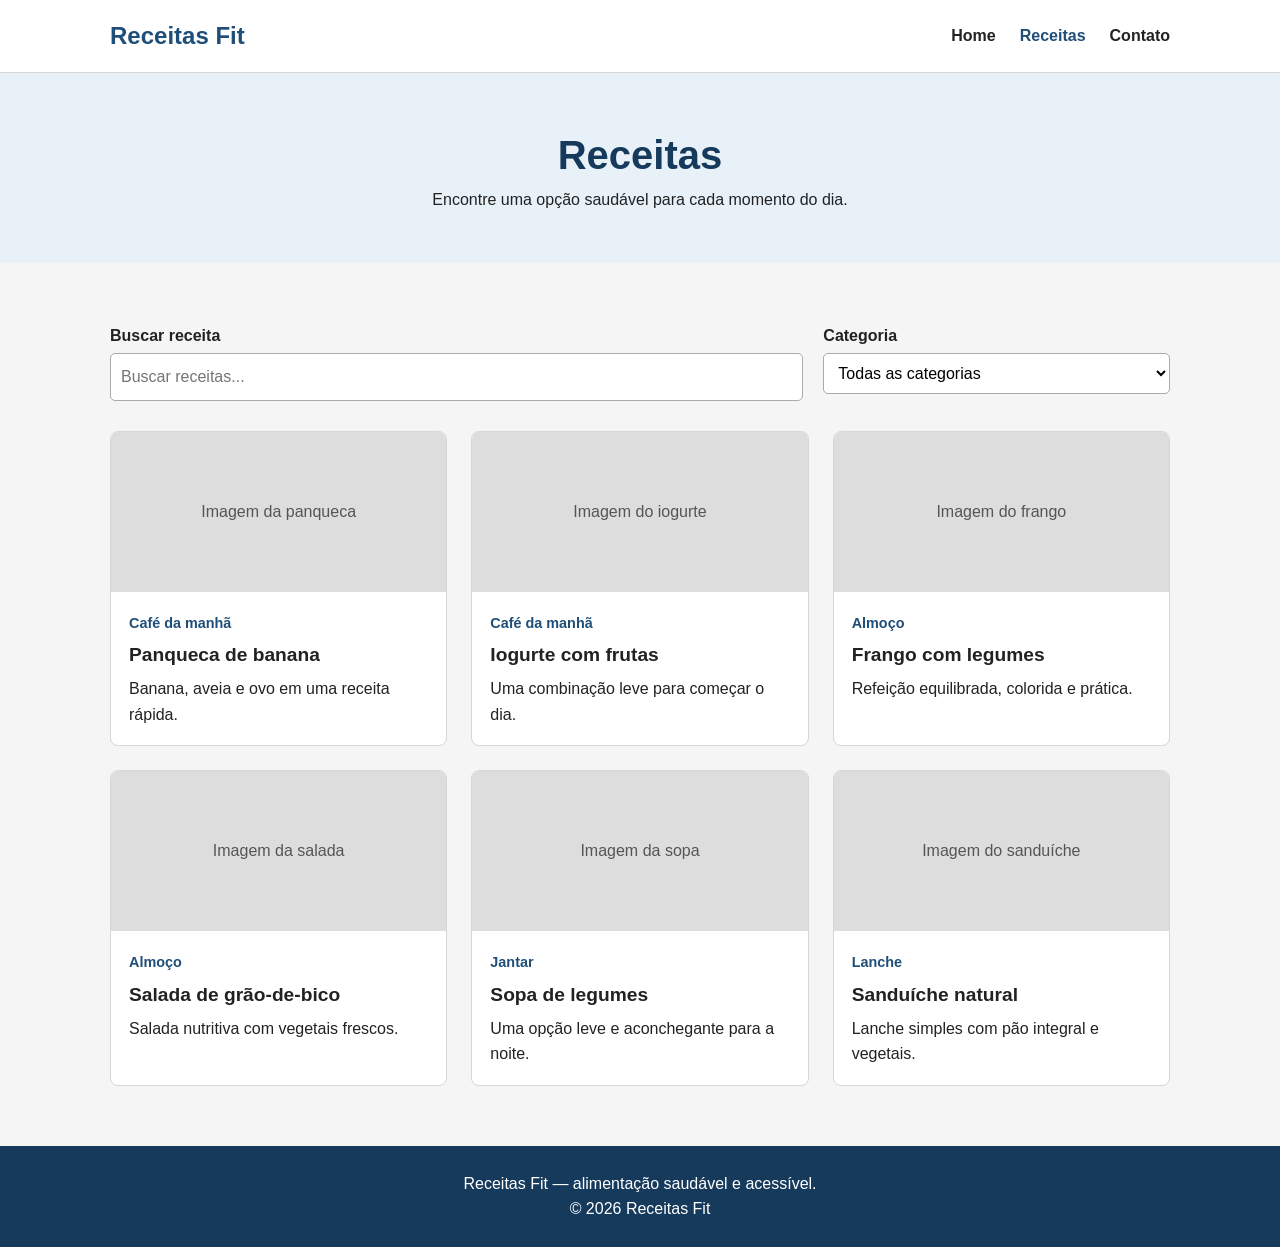
==== receitas.html @ 0b285d78 "Cria projeto completo Receitas Fit" ====
<!DOCTYPE html>
<html lang="pt-BR">
<head>
  <meta charset="UTF-8">
  <meta name="viewport" content="width=device-width, initial-scale=1.0">
  <title>Receitas Fit | Receitas</title>
  <link rel="stylesheet" href="css/style.css">
</head>
<body>
  <header class="cabecalho">
    <div class="container barra">
      <a class="logo" href="index.html">Receitas Fit</a>
      <nav aria-label="Navegação principal">
        <ul class="menu">
          <li><a href="index.html">Home</a></li>
          <li><a class="ativo" href="receitas.html">Receitas</a></li>
          <li><a href="contato.html">Contato</a></li>
        </ul>
      </nav>
    </div>
  </header>

  <main>
    <section class="titulo-pagina">
      <div class="container">
        <h1>Receitas</h1>
        <p>Encontre uma opção saudável para cada momento do dia.</p>
      </div>
    </section>

    <section class="secao container">
      <div class="filtros">
        <div>
          <label for="busca">Buscar receita</label>
          <input id="busca" type="search" placeholder="Buscar receitas...">
        </div>
        <div>
          <label for="categoria">Categoria</label>
          <select id="categoria">
            <option value="todas">Todas as categorias</option>
            <option value="cafe">Café da manhã</option>
            <option value="almoco">Almoço</option>
            <option value="jantar">Jantar</option>
            <option value="lanche">Lanches</option>
          </select>
        </div>
      </div>

      <p id="sem-resultados" class="aviso oculto">Nenhuma receita encontrada.</p>

      <div id="lista-receitas" class="grade receitas">
        <article class="card receita" data-nome="Panqueca de banana" data-categoria="cafe">
          <div class="imagem-placeholder">Imagem da panqueca</div>
          <div class="card-conteudo"><span>Café da manhã</span><h2>Panqueca de banana</h2><p>Banana, aveia e ovo em uma receita rápida.</p></div>
        </article>
        <article class="card receita" data-nome="Iogurte com frutas" data-categoria="cafe">
          <div class="imagem-placeholder">Imagem do iogurte</div>
          <div class="card-conteudo"><span>Café da manhã</span><h2>Iogurte com frutas</h2><p>Uma combinação leve para começar o dia.</p></div>
        </article>
        <article class="card receita" data-nome="Frango com legumes" data-categoria="almoco">
          <div class="imagem-placeholder">Imagem do frango</div>
          <div class="card-conteudo"><span>Almoço</span><h2>Frango com legumes</h2><p>Refeição equilibrada, colorida e prática.</p></div>
        </article>
        <article class="card receita" data-nome="Salada de grao de bico" data-categoria="almoco">
          <div class="imagem-placeholder">Imagem da salada</div>
          <div class="card-conteudo"><span>Almoço</span><h2>Salada de grão-de-bico</h2><p>Salada nutritiva com vegetais frescos.</p></div>
        </article>
        <article class="card receita" data-nome="Sopa de legumes" data-categoria="jantar">
          <div class="imagem-placeholder">Imagem da sopa</div>
          <div class="card-conteudo"><span>Jantar</span><h2>Sopa de legumes</h2><p>Uma opção leve e aconchegante para a noite.</p></div>
        </article>
        <article class="card receita" data-nome="Sanduiche natural" data-categoria="lanche">
          <div class="imagem-placeholder">Imagem do sanduíche</div>
          <div class="card-conteudo"><span>Lanche</span><h2>Sanduíche natural</h2><p>Lanche simples com pão integral e vegetais.</p></div>
        </article>
      </div>
    </section>
  </main>

  <footer class="rodape">
    <div class="container">
      <p>Receitas Fit — alimentação saudável e acessível.</p>
      <p>&copy; 2026 Receitas Fit</p>
    </div>
  </footer>
  <script src="js/script.js"></script>
</body>
</html>
---- css/style.css ----
:root {
  --azul: #1f4e79;
  --azul-escuro: #163a5c;
  --azul-claro: #e8f1f8;
  --branco: #ffffff;
  --cinza-claro: #f5f5f5;
  --cinza: #666666;
  --texto: #222222;
  --borda: #d7d7d7;
}

* {
  box-sizing: border-box;
  margin: 0;
  padding: 0;
}

body {
  background: var(--cinza-claro);
  color: var(--texto);
  font-family: Arial, Helvetica, sans-serif;
  line-height: 1.6;
}

a {
  color: inherit;
  text-decoration: none;
}

.container {
  margin: 0 auto;
  max-width: 1100px;
  padding-left: 20px;
  padding-right: 20px;
}

.cabecalho {
  background: var(--branco);
  border-bottom: 1px solid var(--borda);
  position: sticky;
  top: 0;
  z-index: 10;
}

.barra {
  align-items: center;
  display: flex;
  justify-content: space-between;
  min-height: 72px;
}

.logo {
  color: var(--azul);
  font-size: 1.5rem;
  font-weight: bold;
}

.menu {
  display: flex;
  gap: 24px;
  list-style: none;
}

.menu a {
  display: block;
  font-weight: bold;
  padding: 8px 0;
}

.menu a:hover,
.menu a.ativo {
  color: var(--azul);
}

.hero {
  background: var(--azul-claro);
  padding: 90px 0;
  text-align: center;
}

.hero h1 {
  color: var(--azul-escuro);
  font-size: clamp(2rem, 6vw, 3.5rem);
  margin-bottom: 12px;
}

.hero p {
  margin-bottom: 24px;
}

.hero .destaque {
  color: var(--azul);
  font-weight: bold;
  margin-bottom: 4px;
  text-transform: uppercase;
}

.botao {
  background: var(--azul);
  border: 0;
  border-radius: 5px;
  color: var(--branco);
  cursor: pointer;
  display: inline-block;
  font-size: 1rem;
  padding: 11px 20px;
}

.botao:hover {
  background: var(--azul-escuro);
}

.secao {
  padding-bottom: 60px;
  padding-top: 60px;
}

.secao > h2,
.newsletter h2,
.contato-grid h2 {
  color: var(--azul-escuro);
  margin-bottom: 22px;
}

.grade {
  display: grid;
  gap: 24px;
}

.categorias {
  grid-template-columns: repeat(4, 1fr);
}

.receitas {
  grid-template-columns: repeat(3, 1fr);
}

.card {
  background: var(--branco);
  border: 1px solid var(--borda);
  border-radius: 8px;
  overflow: hidden;
}

.card > h3 {
  padding: 16px;
  text-align: center;
}

.imagem-placeholder {
  align-items: center;
  background: #dddddd;
  color: #555555;
  display: flex;
  justify-content: center;
  min-height: 160px;
  padding: 15px;
  text-align: center;
}

.card-conteudo {
  padding: 18px;
}

.card-conteudo span {
  color: var(--azul);
  font-size: 0.9rem;
  font-weight: bold;
}

.card-conteudo h2 {
  font-size: 1.2rem;
  margin: 5px 0;
}

.newsletter {
  background: var(--azul-claro);
  padding: 50px 0;
  text-align: center;
}

.newsletter p {
  margin-bottom: 20px;
}

.formulario-inline {
  display: flex;
  gap: 10px;
  justify-content: center;
}

.formulario-inline input {
  max-width: 400px;
  width: 100%;
}

.titulo-pagina {
  background: var(--azul-claro);
  padding: 50px 0;
  text-align: center;
}

.titulo-pagina h1 {
  color: var(--azul-escuro);
  font-size: 2.5rem;
}

.filtros {
  display: grid;
  gap: 20px;
  grid-template-columns: 2fr 1fr;
  margin-bottom: 30px;
}

.filtros label,
.formulario label {
  display: block;
  font-weight: bold;
  margin-bottom: 5px;
}

input,
select,
textarea {
  background: var(--branco);
  border: 1px solid #aaaaaa;
  border-radius: 5px;
  font: inherit;
  padding: 10px;
  width: 100%;
}

.contato-grid {
  display: grid;
  gap: 50px;
  grid-template-columns: 2fr 1fr;
}

.formulario {
  display: grid;
  gap: 10px;
}

.formulario .botao {
  margin-top: 10px;
  width: fit-content;
}

.informacoes {
  background: var(--branco);
  border: 1px solid var(--borda);
  border-radius: 8px;
  height: fit-content;
  padding: 25px;
}

.informacoes p {
  margin-bottom: 12px;
}

.informacoes h3 {
  margin: 22px 0 8px;
}

.link-admin {
  color: var(--azul);
  display: inline-block;
  font-weight: bold;
  margin-top: 18px;
}

.rodape {
  background: var(--azul-escuro);
  color: var(--branco);
  padding: 25px 0;
  text-align: center;
}

.aviso {
  background: #fff3cd;
  border: 1px solid #e3ce7c;
  border-radius: 5px;
  margin-bottom: 20px;
  padding: 12px;
}

.sucesso {
  background: #d9ead3;
  border-color: #8fbc83;
}

.oculto {
  display: none;
}

.tabela-container {
  overflow-x: auto;
}

.tabela {
  background: var(--branco);
  border-collapse: collapse;
  width: 100%;
}

.tabela th,
.tabela td {
  border: 1px solid var(--borda);
  padding: 10px;
  text-align: left;
  vertical-align: top;
}

.tabela th {
  background: var(--azul-claro);
}

.acoes {
  display: flex;
  gap: 8px;
}

.botao-secundario,
.botao-perigo {
  border: 0;
  border-radius: 4px;
  color: var(--branco);
  cursor: pointer;
  display: inline-block;
  padding: 7px 10px;
}

.botao-secundario {
  background: var(--cinza);
}

.botao-perigo {
  background: #a52828;
}

.sr-only {
  height: 1px;
  margin: -1px;
  overflow: hidden;
  position: absolute;
  width: 1px;
}

@media (max-width: 800px) {
  .categorias,
  .receitas {
    grid-template-columns: repeat(2, 1fr);
  }

  .contato-grid {
    grid-template-columns: 1fr;
  }
}

@media (max-width: 560px) {
  .barra {
    flex-direction: column;
    gap: 8px;
    padding-bottom: 12px;
    padding-top: 12px;
  }

  .menu {
    gap: 16px;
  }

  .categorias,
  .receitas,
  .filtros {
    grid-template-columns: 1fr;
  }

  .formulario-inline {
    flex-direction: column;
  }

  .formulario-inline .botao {
    width: 100%;
  }
}
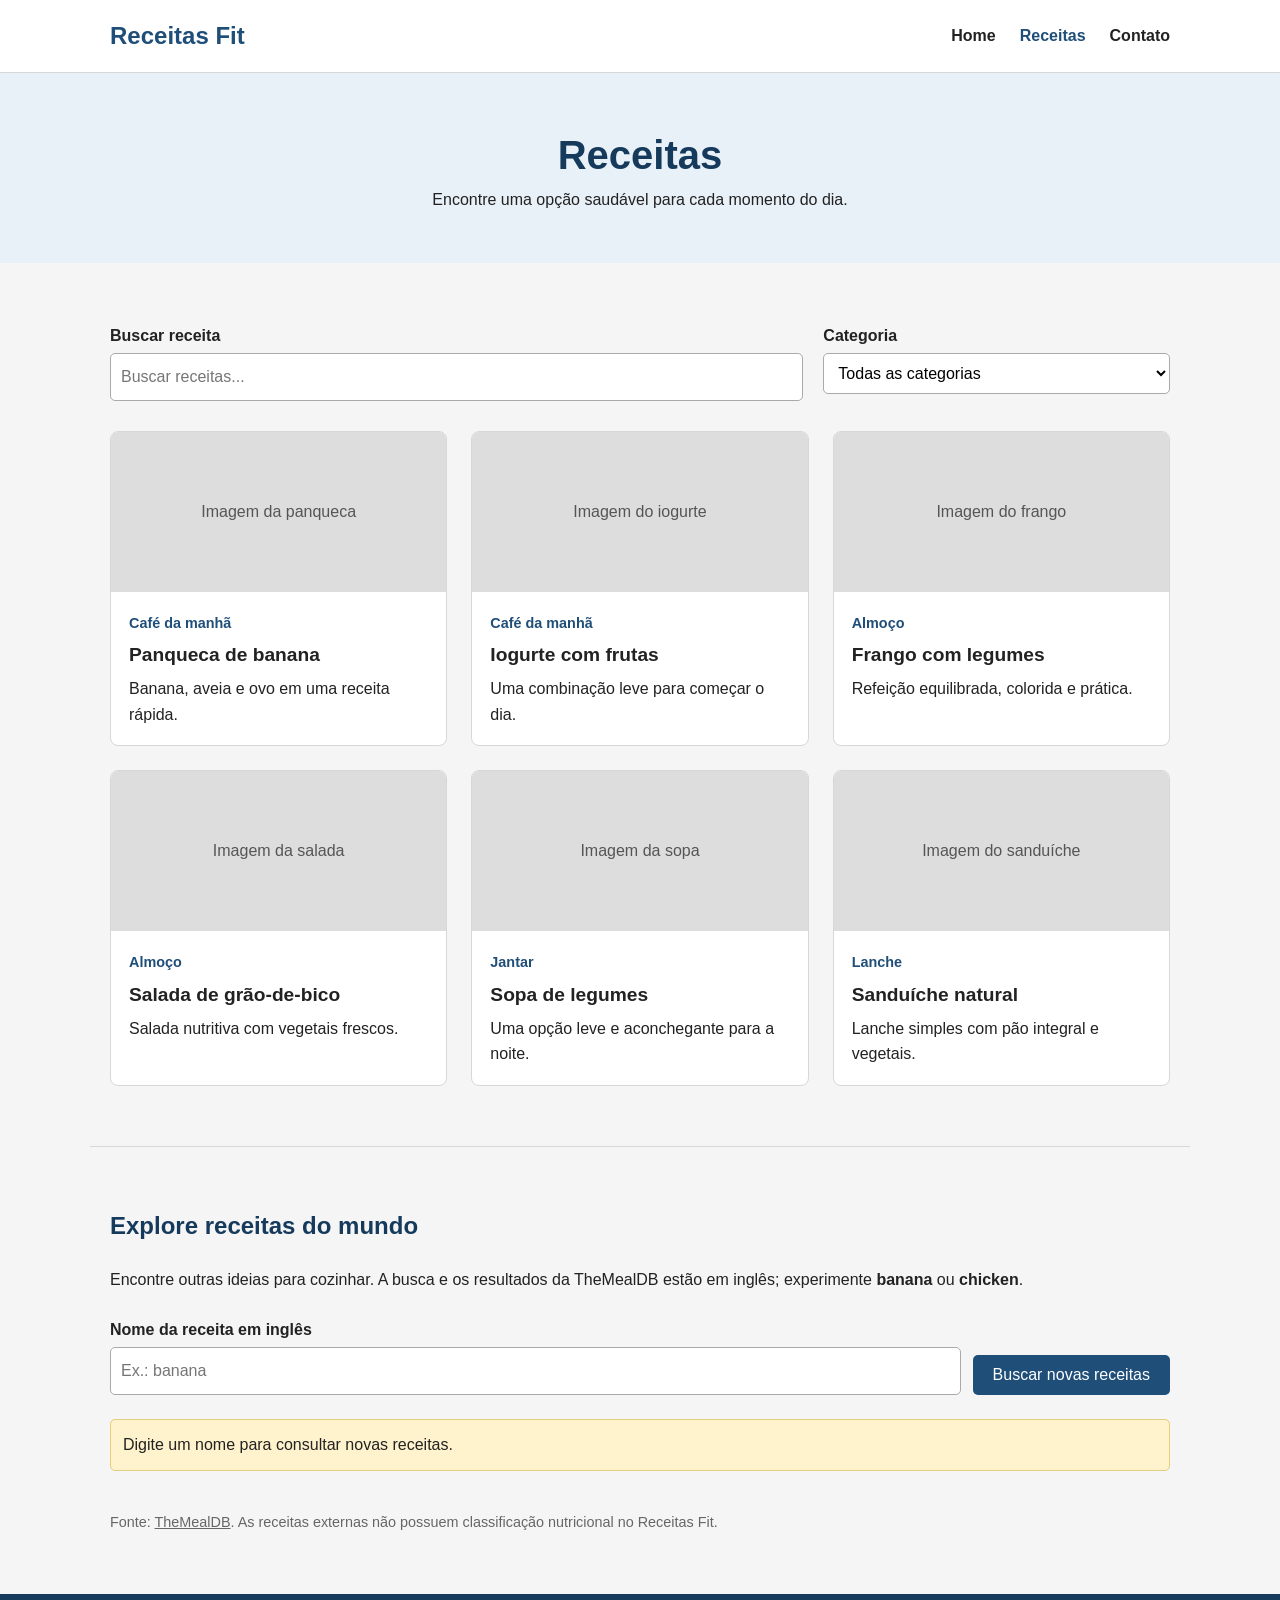
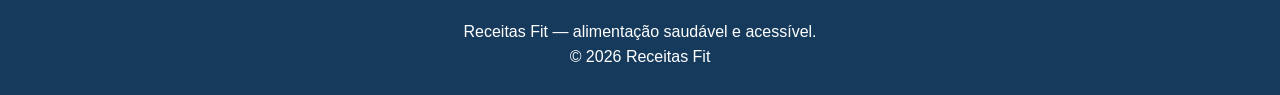
==== commit 21d11232: "Integra busca de receitas à TheMealDB com tratamento de erros e planejamento" ====
--- a/receitas.html
+++ b/receitas.html
@@ -75,6 +75,21 @@
         </article>
       </div>
     </section>
+    <section id="receitas-online" class="secao container api-receitas" aria-labelledby="titulo-api">
+      <h2 id="titulo-api">Explore receitas do mundo</h2>
+      <p>Encontre outras ideias para cozinhar. A busca e os resultados da TheMealDB estão em inglês; experimente <strong>banana</strong> ou <strong>chicken</strong>.</p>
+      <form id="form-api-receitas" class="form-api">
+        <div>
+          <label for="busca-api">Nome da receita em inglês</label>
+          <input id="busca-api" name="receita" type="search" placeholder="Ex.: banana" minlength="2" maxlength="80" required>
+        </div>
+        <button id="botao-api" class="botao" type="submit">Buscar novas receitas</button>
+      </form>
+      <p id="mensagem-api" class="aviso" role="status" aria-live="polite" aria-atomic="true">Digite um nome para consultar novas receitas.</p>
+      <div id="resultados-api" class="grade receitas" aria-busy="false"></div>
+      <p class="fonte-api">Fonte: <a href="https://www.themealdb.com/" target="_blank" rel="noopener noreferrer">TheMealDB</a>. As receitas externas não possuem classificação nutricional no Receitas Fit.</p>
+      <noscript>Ative o JavaScript para usar a busca de receitas online.</noscript>
+    </section>
   </main>
 
   <footer class="rodape">
@@ -84,5 +99,6 @@
     </div>
   </footer>
   <script src="js/script.js"></script>
+  <script src="js/api-receitas.js"></script>
 </body>
 </html>
--- a/css/style.css
+++ b/css/style.css
@@ -383,3 +383,84 @@
     width: 100%;
   }
 }
+
+/* Busca de receitas externas. */
+.api-receitas {
+  border-top: 1px solid var(--borda);
+}
+
+.form-api {
+  align-items: end;
+  display: flex;
+  gap: 12px;
+  margin: 24px 0;
+}
+
+.form-api > div {
+  flex: 1;
+  min-width: 0;
+}
+
+.form-api label {
+  display: block;
+  font-weight: bold;
+  margin-bottom: 5px;
+}
+
+.form-api button {
+  flex-shrink: 0;
+}
+
+.form-api button:disabled {
+  cursor: wait;
+  opacity: 0.65;
+}
+
+.receita-api {
+  min-width: 0;
+  overflow-wrap: anywhere;
+}
+
+.receita-api > h3 {
+  padding: 0;
+  text-align: left;
+  color: var(--azul-escuro);
+  font-size: 1.2rem;
+}
+
+.receita-api h4,
+.receita-api details {
+  margin-top: 16px;
+}
+
+.receita-api ul {
+  padding-left: 20px;
+}
+
+.receita-api summary {
+  color: var(--azul);
+  cursor: pointer;
+  font-weight: bold;
+}
+
+.receita-api details p {
+  margin-top: 10px;
+  white-space: pre-line;
+}
+
+.fonte-api {
+  color: var(--cinza);
+  font-size: 0.9rem;
+  margin-top: 20px;
+}
+
+.fonte-api a {
+  text-decoration: underline;
+}
+
+@media (max-width: 560px) {
+  .form-api {
+    align-items: stretch;
+    flex-direction: column;
+  }
+}
